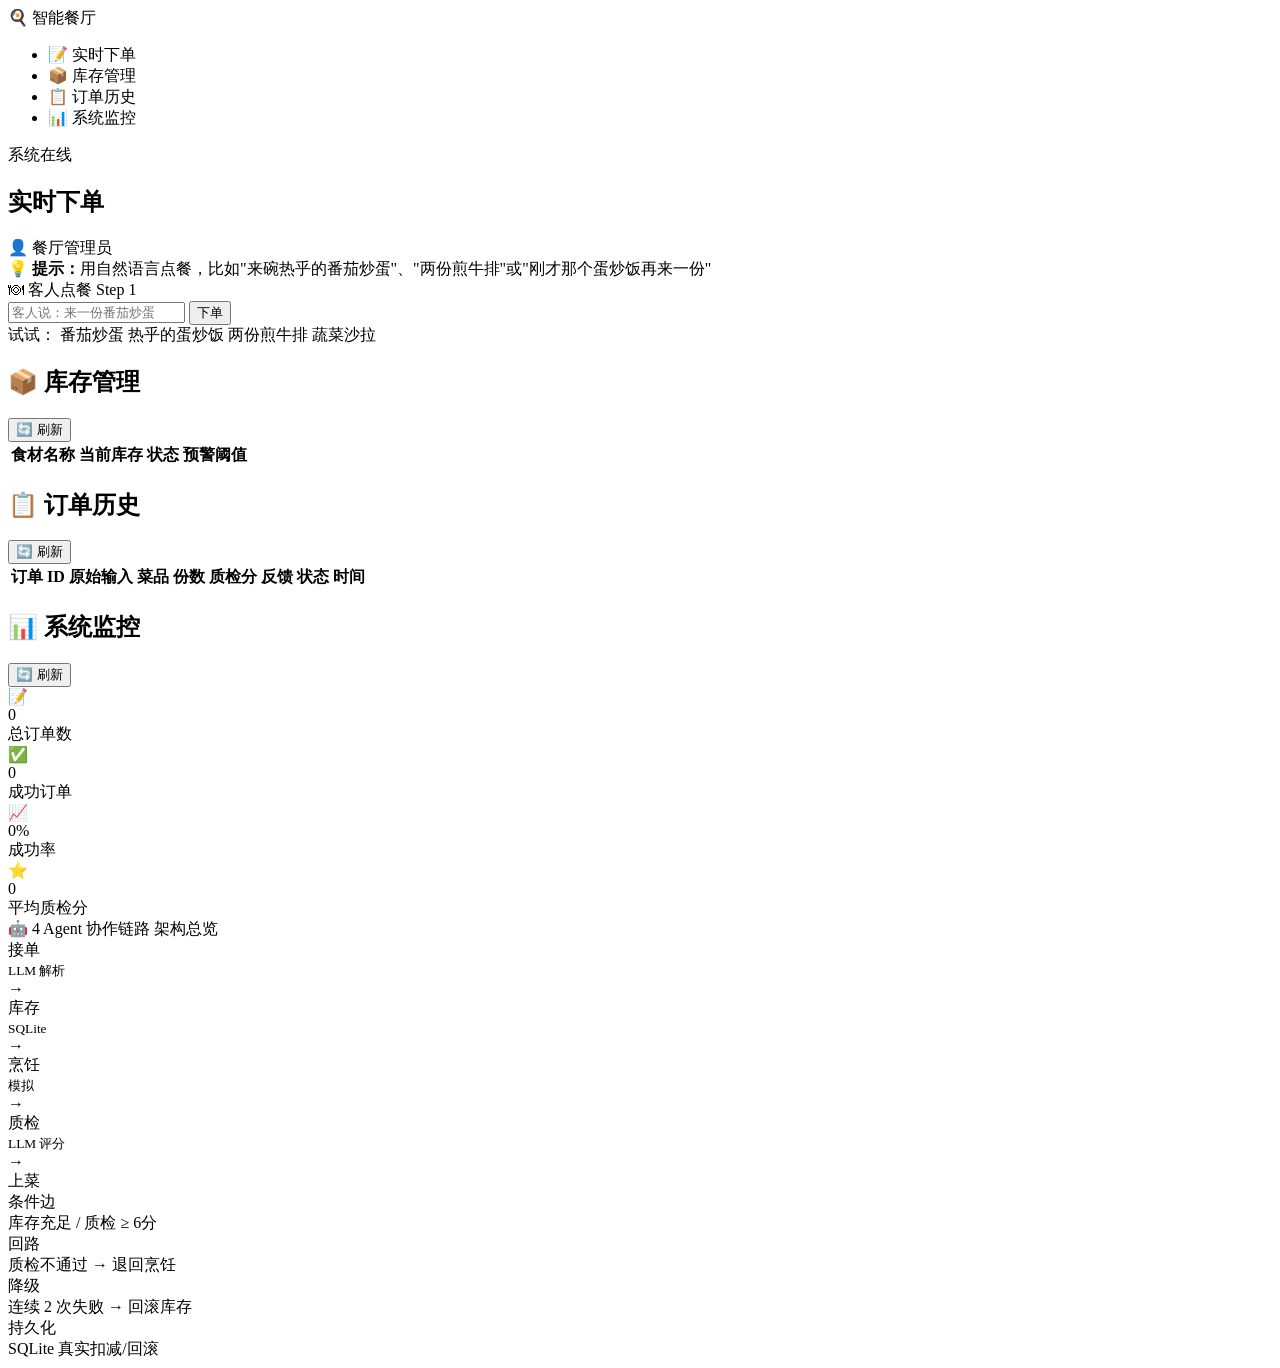
==== frontend/templates/index.html @ 3ca4182a "feat: 智能餐厅多智能体系统 - LangGraph 编排 4 Agent + SQLite 持久化 + Element UI 前端" ====
<!DOCTYPE html>
<html lang="zh-CN">
<head>
<meta charset="UTF-8">
<meta name="viewport" content="width=device-width, initial-scale=1.0">
<title>智能餐厅 · 多智能体协作系统</title>
<link rel="stylesheet" href="/static/style.css">
</head>
<body>

<div class="app">
  <!-- 左侧导航 -->
  <aside class="sidebar">
    <div class="logo">🍳 智能餐厅</div>
    <ul class="menu">
      <li class="active" data-tab="order">📝 实时下单</li>
      <li data-tab="inventory">📦 库存管理</li>
      <li data-tab="history">📋 订单历史</li>
      <li data-tab="monitor">📊 系统监控</li>
    </ul>
    <div class="sidebar-footer">
      <div class="status-indicator">
        <span class="dot online"></span> 系统在线
      </div>
    </div>
  </aside>

  <!-- 主内容区 -->
  <main class="main">
    <header class="topbar">
      <h2 id="page-title">实时下单</h2>
      <div class="topbar-actions">
        <span class="user-info">👤 餐厅管理员</span>
      </div>
    </header>

    <!-- 实时下单 Tab -->
    <section id="tab-order" class="tab-content active">
      <div class="alert-info">
        <strong>💡 提示：</strong>用自然语言点餐，比如"来碗热乎的番茄炒蛋"、"两份煎牛排"或"刚才那个蛋炒饭再来一份"
      </div>

      <div class="card">
        <div class="card-header">
          <span>🍽 客人点餐</span>
          <span class="card-tag">Step 1</span>
        </div>
        <div class="order-input-row">
          <input type="text" id="order-input" placeholder="客人说：来一份番茄炒蛋" autocomplete="off">
          <button class="btn btn-primary" id="order-btn">下单</button>
        </div>
        <div class="examples">
          <span class="example-label">试试：</span>
          <span class="example-chip" data-q="来一份番茄炒蛋">番茄炒蛋</span>
          <span class="example-chip" data-q="来点热乎的蛋炒饭">热乎的蛋炒饭</span>
          <span class="example-chip" data-q="两份煎牛排">两份煎牛排</span>
          <span class="example-chip" data-q="蔬菜沙拉">蔬菜沙拉</span>
        </div>
      </div>

      <div class="card" id="result-card" style="display:none;">
        <div class="card-header">
          <span id="result-title">处理结果</span>
          <span class="card-tag" id="result-status">处理中</span>
        </div>

        <!-- 流程时间轴 -->
        <div class="timeline" id="timeline"></div>

        <!-- Agent 结果卡片 -->
        <div class="agent-grid" id="agent-grid"></div>

        <!-- 统计信息 -->
        <div class="stats-row" id="stats-row"></div>
      </div>
    </section>

    <!-- 库存管理 Tab -->
    <section id="tab-inventory" class="tab-content">
      <div class="toolbar">
        <h2 id="inventory-title">📦 库存管理</h2>
        <button class="btn btn-default" id="refresh-inventory">🔄 刷新</button>
      </div>
      <div class="card">
        <table class="data-table">
          <thead>
            <tr>
              <th>食材名称</th>
              <th>当前库存</th>
              <th>状态</th>
              <th>预警阈值</th>
            </tr>
          </thead>
          <tbody id="inventory-tbody"></tbody>
        </table>
      </div>
    </section>

    <!-- 订单历史 Tab -->
    <section id="tab-history" class="tab-content">
      <div class="toolbar">
        <h2>📋 订单历史</h2>
        <button class="btn btn-default" id="refresh-history">🔄 刷新</button>
      </div>
      <div class="card">
        <table class="data-table">
          <thead>
            <tr>
              <th>订单 ID</th>
              <th>原始输入</th>
              <th>菜品</th>
              <th>份数</th>
              <th>质检分</th>
              <th>反馈</th>
              <th>状态</th>
              <th>时间</th>
            </tr>
          </thead>
          <tbody id="history-tbody"></tbody>
        </table>
      </div>
    </section>

    <!-- 系统监控 Tab -->
    <section id="tab-monitor" class="tab-content">
      <div class="toolbar">
        <h2>📊 系统监控</h2>
        <button class="btn btn-default" id="refresh-monitor">🔄 刷新</button>
      </div>
      <div class="metric-grid">
        <div class="metric-card">
          <div class="metric-icon">📝</div>
          <div class="metric-value" id="stat-total">0</div>
          <div class="metric-label">总订单数</div>
        </div>
        <div class="metric-card">
          <div class="metric-icon">✅</div>
          <div class="metric-value" id="stat-success">0</div>
          <div class="metric-label">成功订单</div>
        </div>
        <div class="metric-card">
          <div class="metric-icon">📈</div>
          <div class="metric-value" id="stat-rate">0%</div>
          <div class="metric-label">成功率</div>
        </div>
        <div class="metric-card">
          <div class="metric-icon">⭐</div>
          <div class="metric-value" id="stat-score">0</div>
          <div class="metric-label">平均质检分</div>
        </div>
      </div>

      <div class="card">
        <div class="card-header">
          <span>🤖 4 Agent 协作链路</span>
          <span class="card-tag">架构总览</span>
        </div>
        <div class="agent-flow">
          <div class="agent-block">接单<br/><small>LLM 解析</small></div>
          <div class="arrow">→</div>
          <div class="agent-block">库存<br/><small>SQLite</small></div>
          <div class="arrow">→</div>
          <div class="agent-block">烹饪<br/><small>模拟</small></div>
          <div class="arrow">→</div>
          <div class="agent-block">质检<br/><small>LLM 评分</small></div>
          <div class="arrow">→</div>
          <div class="agent-block">上菜</div>
        </div>
        <div class="info-grid">
          <div class="info-block">
            <div class="info-label">条件边</div>
            <div class="info-value">库存充足 / 质检 ≥ 6分</div>
          </div>
          <div class="info-block">
            <div class="info-label">回路</div>
            <div class="info-value">质检不通过 → 退回烹饪</div>
          </div>
          <div class="info-block">
            <div class="info-label">降级</div>
            <div class="info-value">连续 2 次失败 → 回滚库存</div>
          </div>
          <div class="info-block">
            <div class="info-label">持久化</div>
            <div class="info-value">SQLite 真实扣减/回滚</div>
          </div>
        </div>
      </div>
    </section>
  </main>
</div>

<script src="/static/app.js"></script>
</body>
</html>
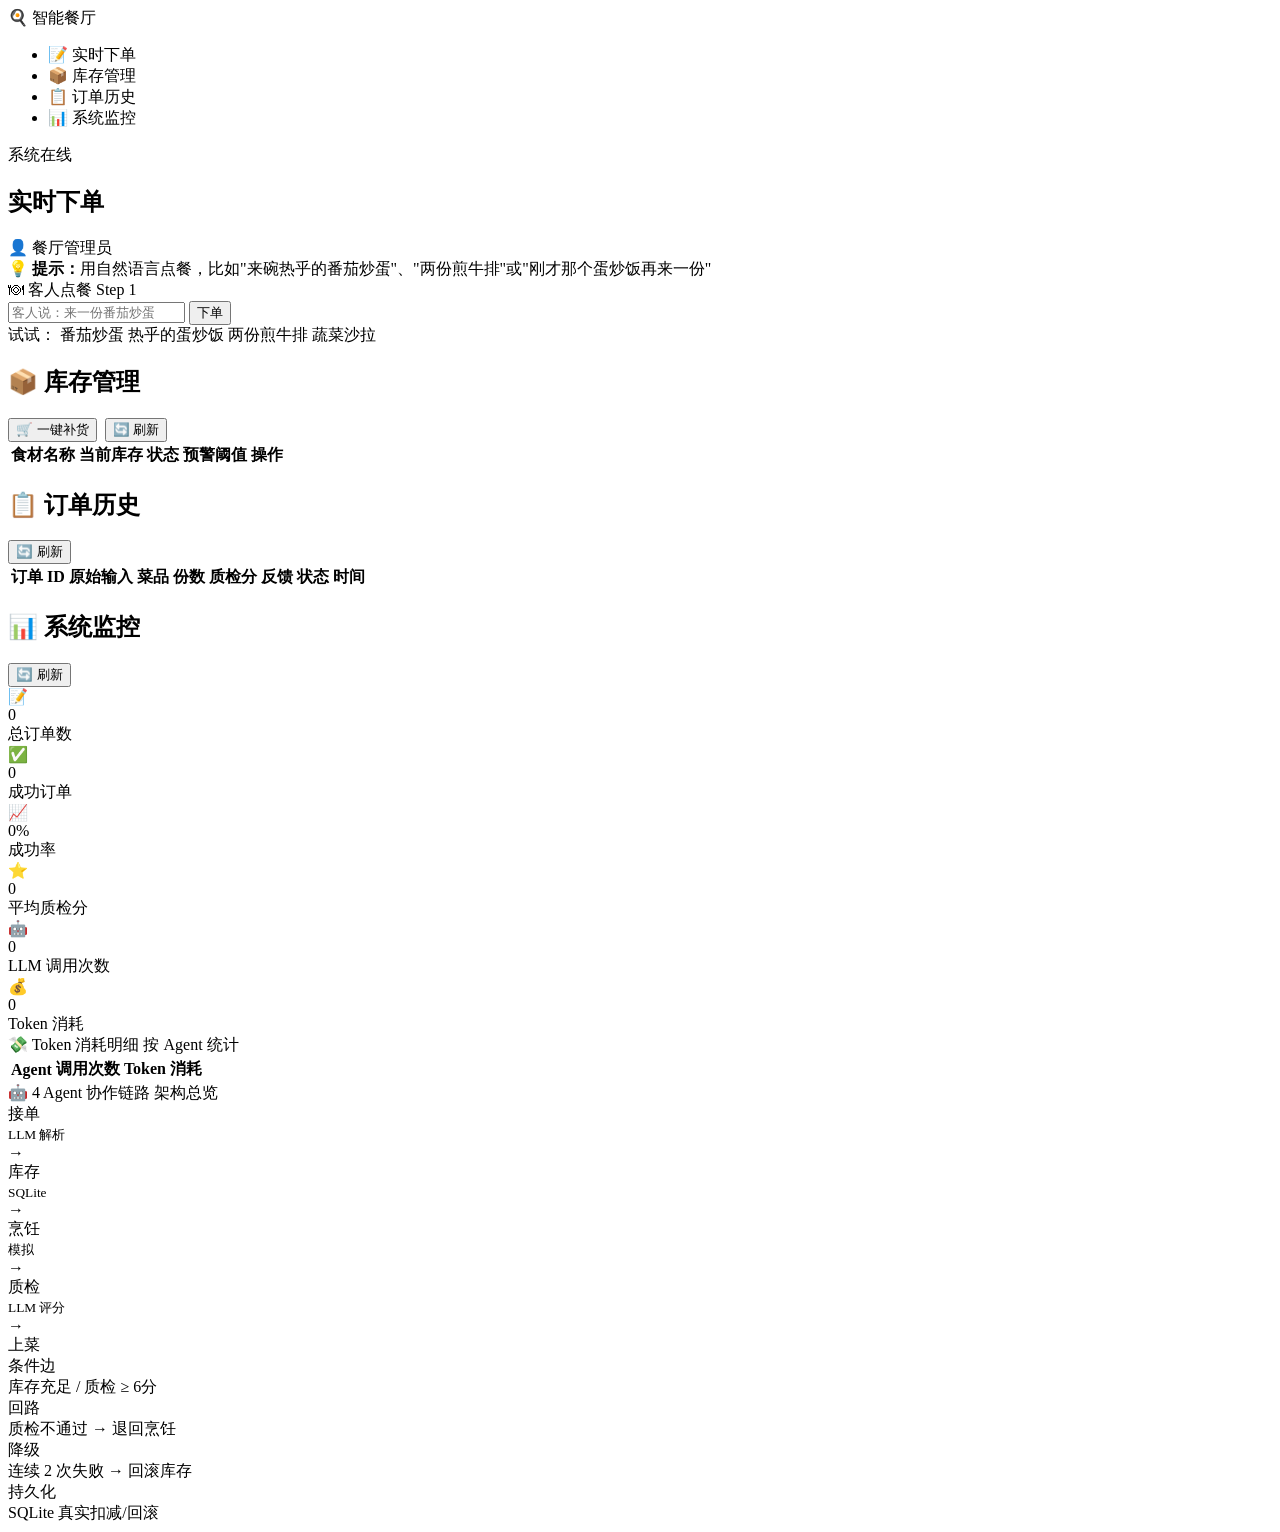
==== commit fed9ad64: "feat: 新增 GitHub Actions、缺货推荐、多轮对话、Token 统计" ====
--- a/frontend/templates/index.html
+++ b/frontend/templates/index.html
@@ -79,7 +79,10 @@
     <section id="tab-inventory" class="tab-content">
       <div class="toolbar">
         <h2 id="inventory-title">📦 库存管理</h2>
-        <button class="btn btn-default" id="refresh-inventory">🔄 刷新</button>
+        <div style="display:flex; gap:8px;">
+          <button class="btn btn-success" id="restock-all">🛒 一键补货</button>
+          <button class="btn btn-default" id="refresh-inventory">🔄 刷新</button>
+        </div>
       </div>
       <div class="card">
         <table class="data-table">
@@ -89,6 +92,7 @@
               <th>当前库存</th>
               <th>状态</th>
               <th>预警阈值</th>
+              <th>操作</th>
             </tr>
           </thead>
           <tbody id="inventory-tbody"></tbody>
@@ -148,6 +152,33 @@
           <div class="metric-value" id="stat-score">0</div>
           <div class="metric-label">平均质检分</div>
         </div>
+        <div class="metric-card">
+          <div class="metric-icon">🤖</div>
+          <div class="metric-value" id="stat-calls">0</div>
+          <div class="metric-label">LLM 调用次数</div>
+        </div>
+        <div class="metric-card">
+          <div class="metric-icon">💰</div>
+          <div class="metric-value" id="stat-tokens">0</div>
+          <div class="metric-label">Token 消耗</div>
+        </div>
+      </div>
+
+      <div class="card">
+        <div class="card-header">
+          <span>💸 Token 消耗明细</span>
+          <span class="card-tag">按 Agent 统计</span>
+        </div>
+        <table class="data-table">
+          <thead>
+            <tr>
+              <th>Agent</th>
+              <th>调用次数</th>
+              <th>Token 消耗</th>
+            </tr>
+          </thead>
+          <tbody id="usage-tbody"></tbody>
+        </table>
       </div>
 
       <div class="card">
